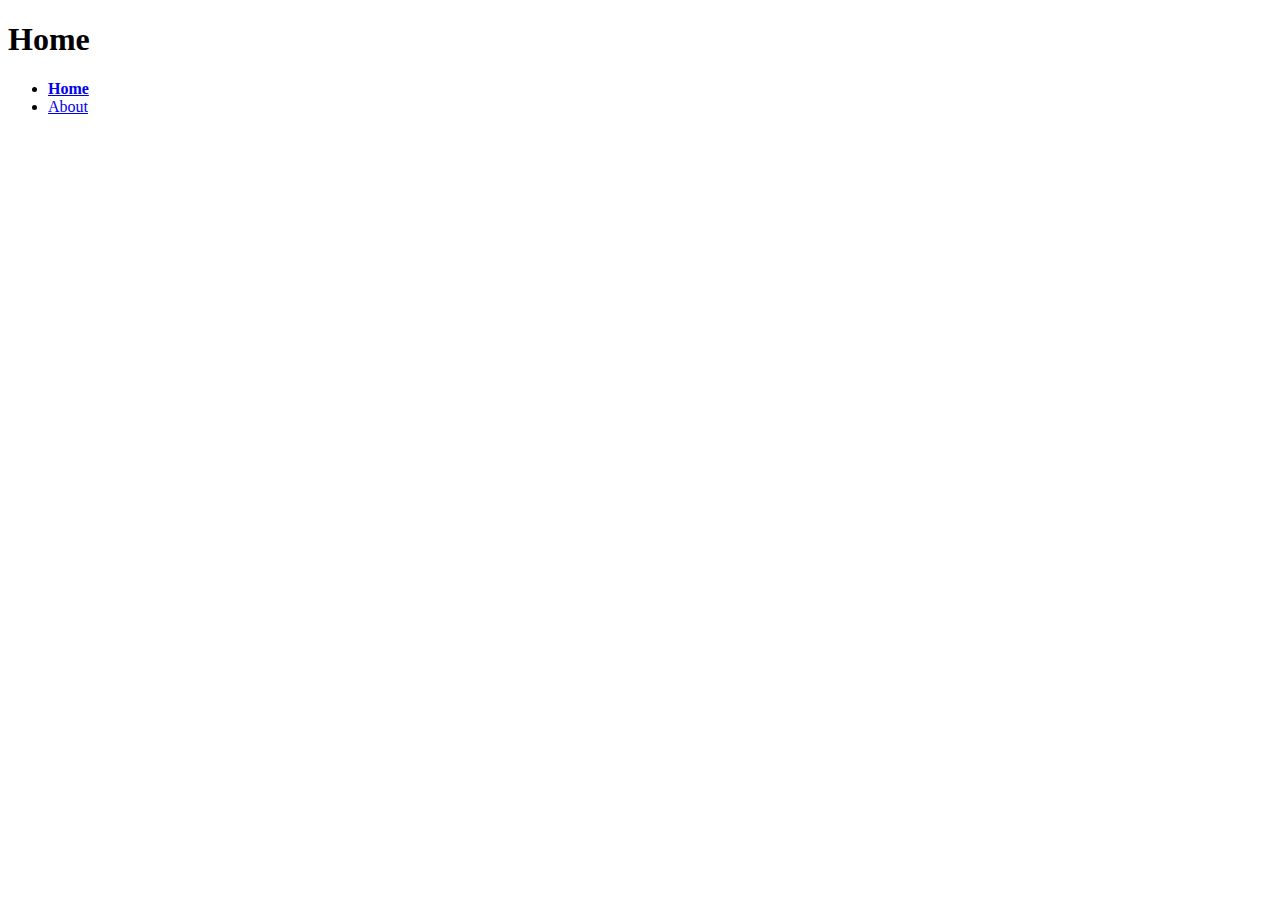
==== index.html @ a8d7b52e "Initial commit" ====
<!DOCTYPE html>
<html lang="en">
  <head>
    <meta charset="UTF-8">
    <meta name="viewport" content="width=device-width, initial-scale=1.0">
    <title>Homepage</title>
    <link rel="stylesheet" href="screen.css">
  </head>
  <body>
    <h1>Home</h1>
    <nav>
      <ul>
        <li><a href="index.html" class="active">Home</a></li>
        <li><a href="about.html">About</a></li>
      </ul>
    </nav>
    <script src="index.js"></script>
  </body>
</html>
---- screen.css ----
/* Add screen styles below */
a.active {
    font-weight: bold;
}
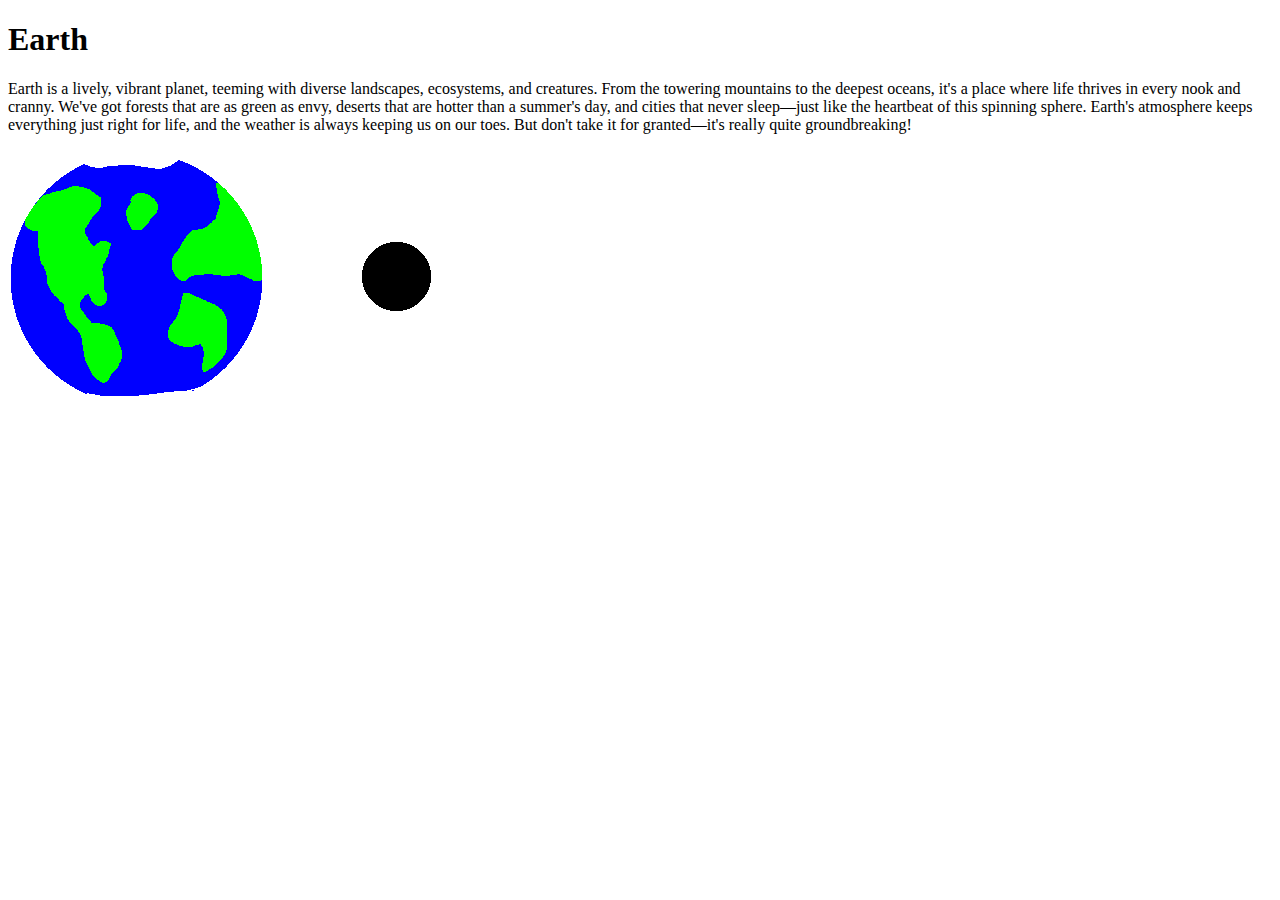
==== commit a1bb0bad: "Made html and clicking pictures switch pages" ====
--- a/index.html
+++ b/index.html
@@ -1,19 +1,17 @@
+<!--ChatGPT Earth prompt: I need a fun description of the earth that is about one paragraph long with a pun at the end-->
+
 <!DOCTYPE html>
 <html lang="en">
   <head>
     <meta charset="UTF-8">
     <meta name="viewport" content="width=device-width, initial-scale=1.0">
-    <title>Homepage</title>
+    <title>Earth</title>
     <link rel="stylesheet" href="screen.css">
   </head>
   <body>
-    <h1>Home</h1>
-    <nav>
-      <ul>
-        <li><a href="index.html" class="active">Home</a></li>
-        <li><a href="about.html">About</a></li>
-      </ul>
-    </nav>
-    <script src="index.js"></script>
+    <h1>Earth</h1>
+    <p>Earth is a lively, vibrant planet, teeming with diverse landscapes, ecosystems, and creatures. From the towering mountains to the deepest oceans, it's a place where life thrives in every nook and cranny. We've got forests that are as green as envy, deserts that are hotter than a summer's day, and cities that never sleep—just like the heartbeat of this spinning sphere. Earth's atmosphere keeps everything just right for life, and the weather is always keeping us on our toes. But don't take it for granted—it's really quite groundbreaking!</p>
+    <img src="images/EarthShown.png">
+    <a href="moon.html"><img src="images/MoonHidden.png"></a>
   </body>
 </html>
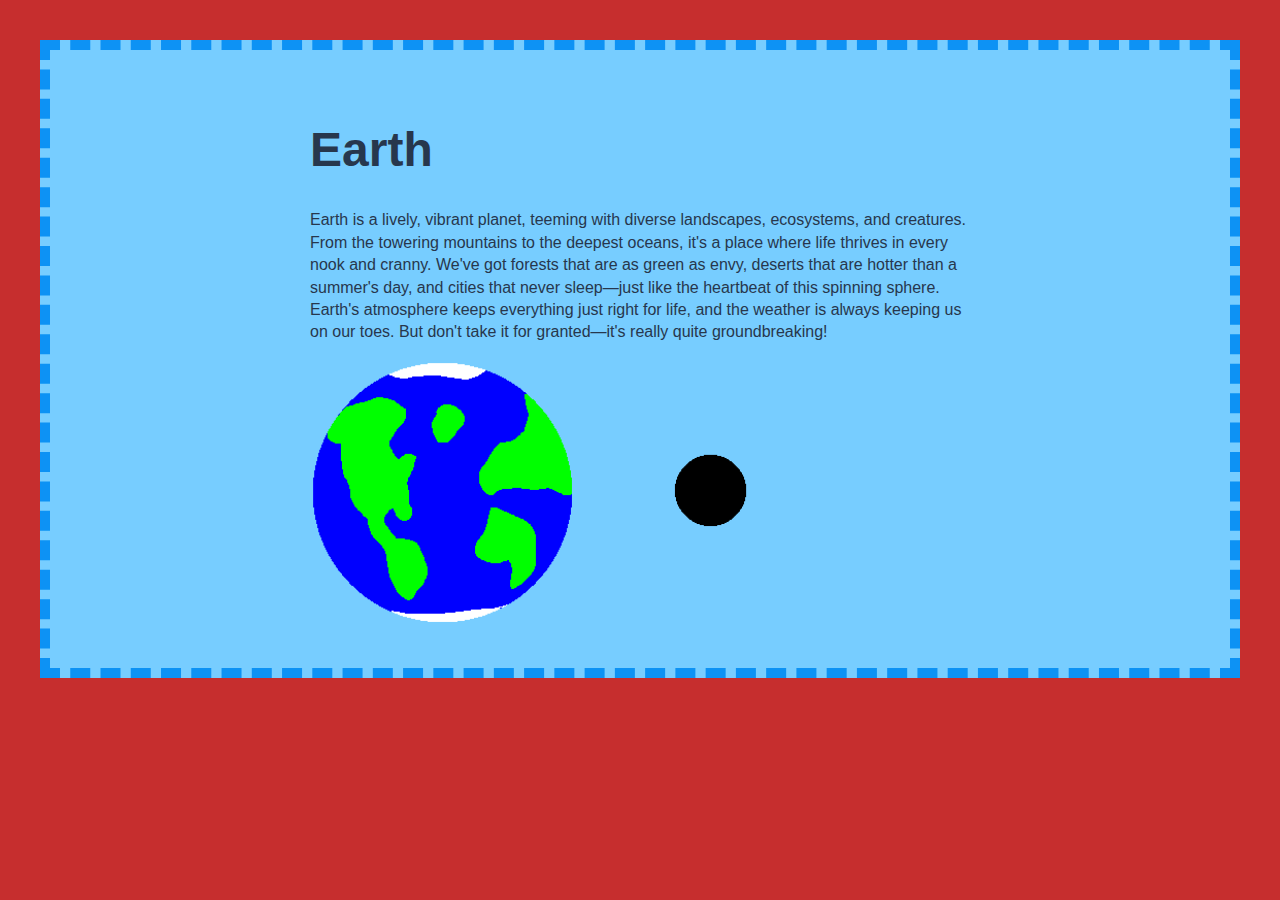
==== commit 7b674ecc: "initial CSS design" ====
--- a/index.html
+++ b/index.html
@@ -11,7 +11,9 @@
   <body>
     <h1>Earth</h1>
     <p>Earth is a lively, vibrant planet, teeming with diverse landscapes, ecosystems, and creatures. From the towering mountains to the deepest oceans, it's a place where life thrives in every nook and cranny. We've got forests that are as green as envy, deserts that are hotter than a summer's day, and cities that never sleep—just like the heartbeat of this spinning sphere. Earth's atmosphere keeps everything just right for life, and the weather is always keeping us on our toes. But don't take it for granted—it's really quite groundbreaking!</p>
-    <img src="images/EarthShown.png">
-    <a href="moon.html"><img src="images/MoonHidden.png"></a>
+    <section class="imgs">
+      <img src="images/EarthShown.png">
+      <a href="moon.html"><img src="images/MoonHidden.png"></a>
+  </section>
   </body>
 </html>
--- a/screen.css
+++ b/screen.css
@@ -1,4 +1,39 @@
-/* Add screen styles below */
-a.active {
-    font-weight: bold;
+:root {
+    --col1: #0D92F4;
+    --col2: #F95454;
+    --col3: #77cdff;
+    --col4: #C62E2E;
+    --colText: #27374D;
+}
+
+html {
+    background: var(--col4);
+}
+
+body {
+    font-family: Arial, Helvetica, sans-serif;
+    margin: 40px;
+    padding: 40px;
+    color: var(--colText);
+    border: 10px dashed var(--col1);
+    background: var(--col3);
+}
+
+h1{
+    font-size: 3em;
+    padding-left: 20%;
+}
+
+p {
+    padding-left: 20%;
+    line-height: 1.4em;
+    width: 60%;
+}
+
+img {
+    width: 30%;
+}
+
+.imgs {
+    margin-left: 20%;
 }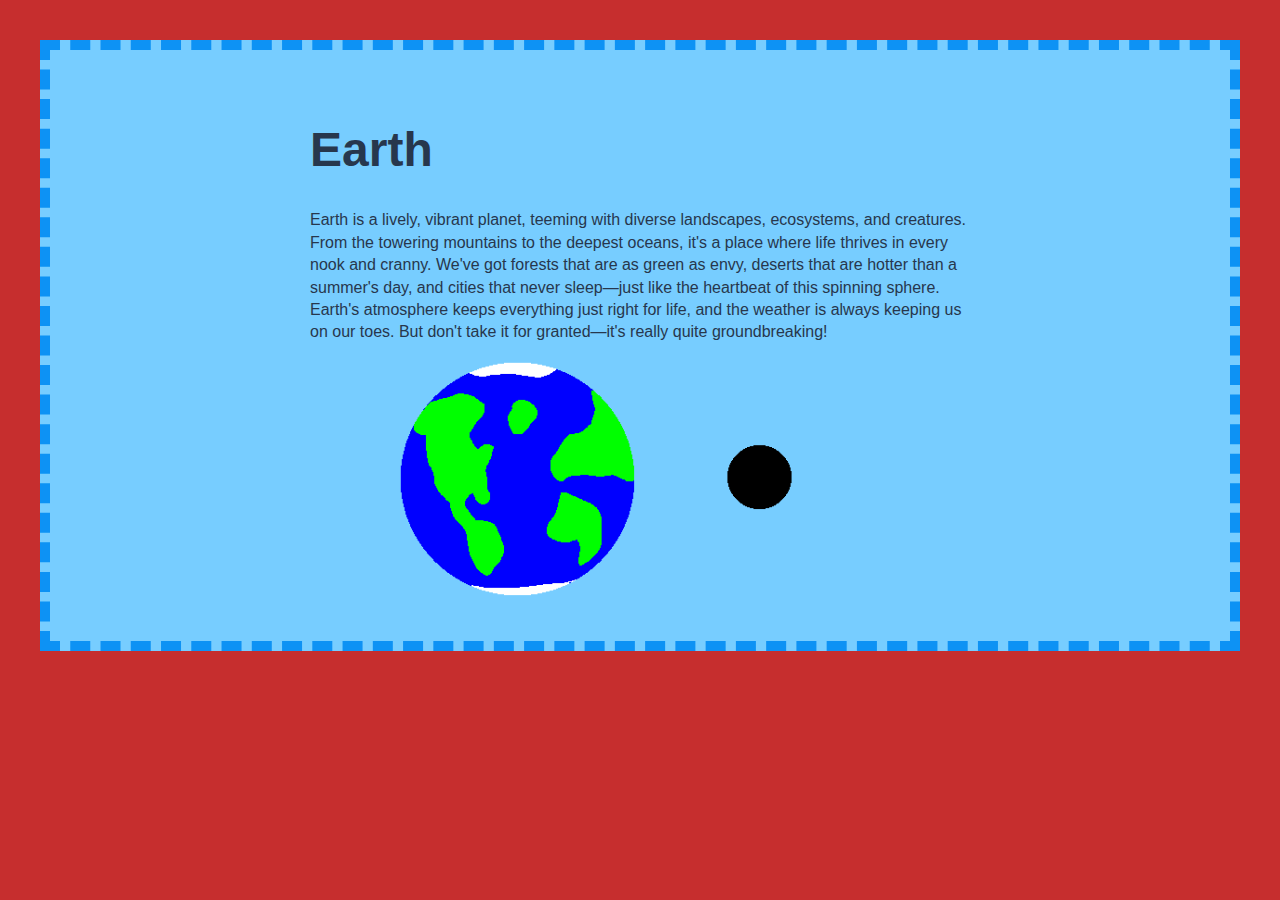
==== commit a5deefad: "fixed html checker errors" ====
--- a/index.html
+++ b/index.html
@@ -11,9 +11,9 @@
   <body>
     <h1>Earth</h1>
     <p>Earth is a lively, vibrant planet, teeming with diverse landscapes, ecosystems, and creatures. From the towering mountains to the deepest oceans, it's a place where life thrives in every nook and cranny. We've got forests that are as green as envy, deserts that are hotter than a summer's day, and cities that never sleep—just like the heartbeat of this spinning sphere. Earth's atmosphere keeps everything just right for life, and the weather is always keeping us on our toes. But don't take it for granted—it's really quite groundbreaking!</p>
-    <section class="imgs">
-      <img src="images/EarthShown.png">
-      <a href="moon.html"><img src="images/MoonHidden.png"></a>
-  </section>
+    <div class="imgs">
+      <img src="images/EarthShown.png" alt="Artist depiction of the Earth">
+      <a href="moon.html"><img src="images/MoonHidden.png" alt="Blacked out image of the Moon"></a>
+    </div>
   </body>
 </html>
--- a/screen.css
+++ b/screen.css
@@ -35,5 +35,5 @@
 }
 
 .imgs {
-    margin-left: 20%;
+    margin-left: 28%;
 }